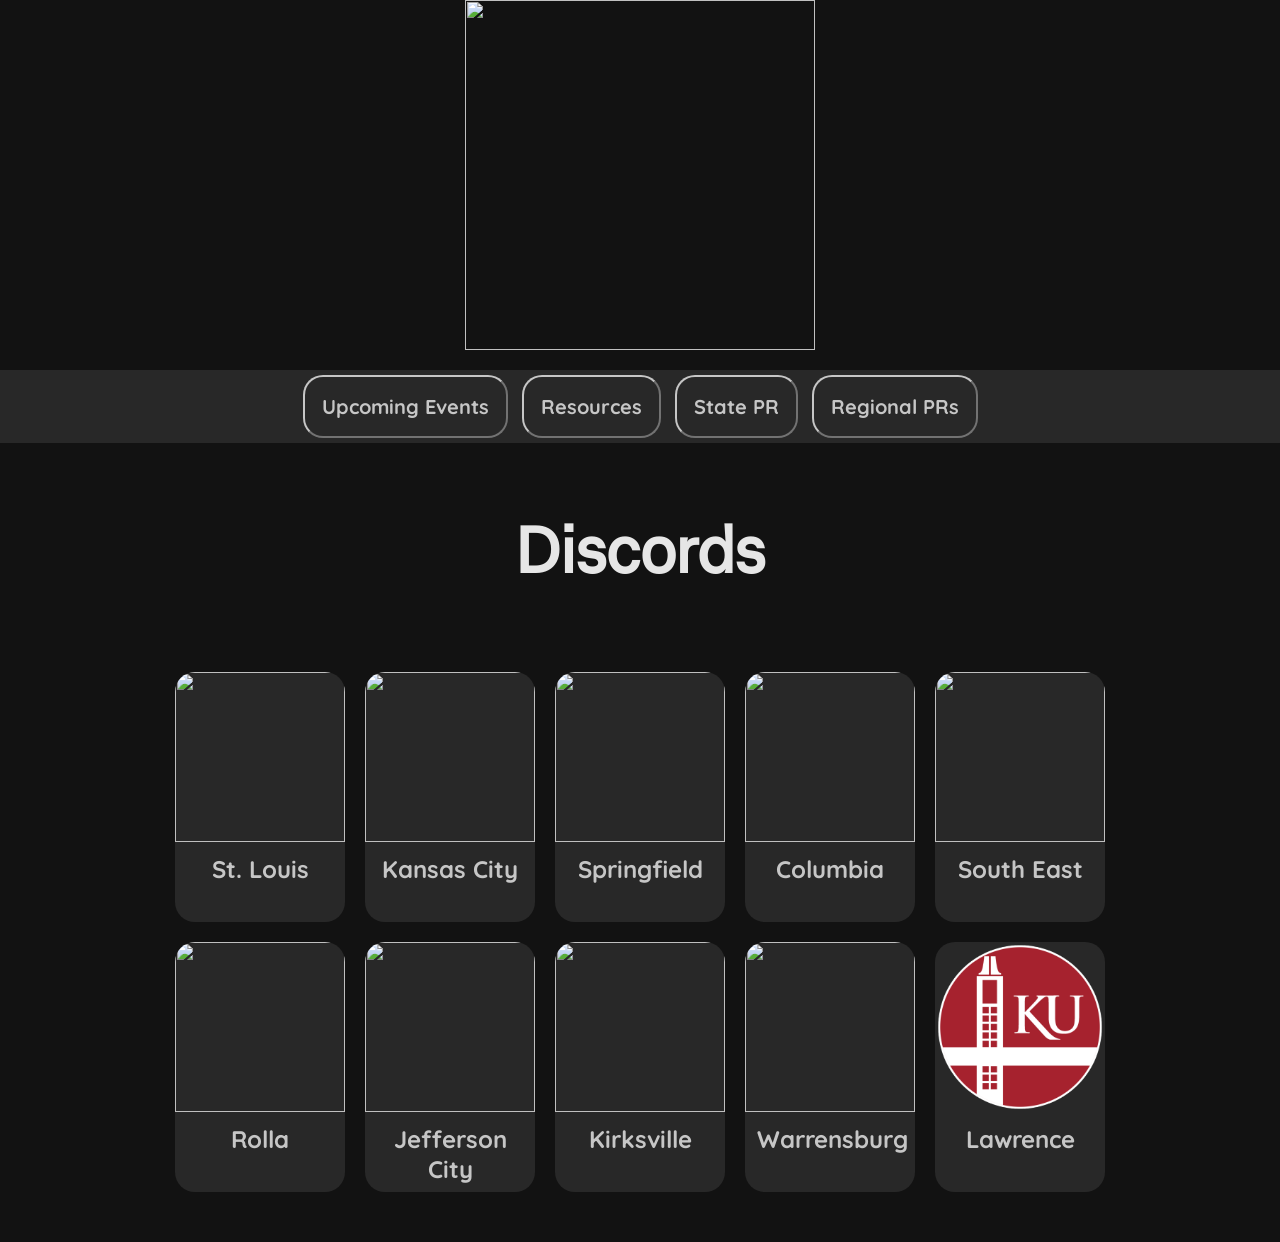
==== discords.html @ 2582d8bb "found my password" ====
<HTML>

<head>
<link rel="stylesheet" href="style.css">
<link rel='shortcut icon' type='image/x-icon' href='images/favicon.ico' />
<meta name="viewport" content="width=device-width, initial-scale=1.0">

<!-- HTML Meta Tags -->
<title>Regional Discords - MOSmash</title>
<meta name="description" content="Missouri Smash Ultimate Discords. Powered by [ON\OFF]">

<!-- Facebook Meta Tags -->
<meta property="og:url" content="https://mosmash.net/discords">
<meta property="og:type" content="website">
<meta property="og:title" content="Discords - MOSmash">
<meta property="og:description" content="Missouri Smash Ultimate Discords. Powered by [ON\OFF]">
<meta property="og:image" content="https://mosmash.net/images/linkpreview.png">

<!-- Twitter Meta Tags -->
<meta name="twitter:card" content="summary_large_image">
<meta property="twitter:url" content="https://mosmash.net/discords">
<meta name="twitter:title" content="Discords - MOSmash">
<meta name="twitter:description" content="Missouri Smash Ultimate Discords. Powered by [ON\OFF]">
<meta name="twitter:image" content="https://mosmash.net/images/linkpreview.png">

<link rel="preconnect" href="https://fonts.googleapis.com">
<link rel="preconnect" href="https://fonts.gstatic.com" crossorigin>
<link href="https://fonts.googleapis.com/css2?family=Quicksand:wght@300..700&display=swap" rel="stylesheet">
<link rel="preconnect" href="https://fonts.googleapis.com">
<link rel="preconnect" href="https://fonts.gstatic.com" crossorigin>
<link href="https://fonts.googleapis.com/css2?family=Liter&family=Quicksand:wght@300..700&display=swap" rel="stylesheet">
</head>
<body>

<center><a href="index.html"><image src="images/mosmashpng.png" width="350px"></a></center>

<div class="navbar">
<center>
<button class="navbutton" onclick="location.href='upcomingevents.html'"><h4>Upcoming Events</h4></button>
<button class="navbutton" onclick="location.href='resources.html'"><h4>Resources</h4></button>
<button class="navbutton" onclick="location.href='statepr.html'"><h4>State PR</h4></button>
<button class="navbutton" onclick="location.href='regionalpr.html'"><h4>Regional PRs</h4></button>
</center>
</div>

<center>
<h3>Discords</h3>
<div class="contain">


<a class="carda" a href="#" onClick="window.open('https://discord.com/invite/NxQqvPeEkW', '_blank')">
	<div class="cardc">
		<img src="images/servers/stl.webp" class="cardcimg">
		<h4>St. Louis</h4>
	</div>
</a>

<a class="carda" a href="#" onClick="window.open('https://discord.gg/yqk7MGFSef', '_blank')">
	<div class="cardc">
		<img src="images/servers/kc.webp" class="cardcimg">
		<h4>Kansas City</h4>
	</div>
</a>

<a class="carda" a href="#" onClick="window.open('https://discord.gg/EXgvXZ2Rbr', '_blank')">
	<div class="cardc">
		<img src="images/servers/sgf.webp" class="cardcimg">
		<h4>Springfield</h4>
	</div>
</a>

<a class="carda" a href="#" onClick="window.open('https://discord.gg/MHeWCx5gDP', '_blank')">
	<div class="cardc">
		<img src="images/servers/como.webp" class="cardcimg">
		<h4>Columbia</h4>
	</div>
</a>

<a class="carda" a href="#" onClick="window.open('https://discord.gg/yqFQQNxbMg', '_blank')">
	<div class="cardc">
		<img src="images/servers/semo.webp" class="cardcimg">
		<h4>South East</h4>
	</div>
</a>

<a class="carda" a href="#" onClick="window.open('https://discord.gg/bRBcMVChcb', '_blank')">
	<div class="cardc">
		<img src="images/servers/rolla.webp" class="cardcimg">
		<h4>Rolla</h4>
	</div>
</a>

<a class="carda" a href="#" onClick="window.open('https://discord.gg/rgtXbXt8aB', '_blank')">
	<div class="cardc">
		<img src="images/servers/jeff.webp" class="cardcimg">
		<h4>Jefferson City</h4>
	</div>
</a>

<a class="carda" a href="#" onClick="window.open('https://discord.gg/natEbRF', '_blank')">
	<div class="cardc">
		<img src="images/servers/truman.webp" class="cardcimg">
		<h4>Kirksville</h4>
	</div>
</a>

<a class="carda" a href="#" onClick="window.open('https://discord.gg/eM6xTZqzVM', '_blank')">
	<div class="cardc">
		<img src="images/servers/ucm.webp" class="cardcimg">
		<h4>Warrensburg</h4>
	</div>
</a>

<a class="carda" a href="#" onClick="window.open('https://discord.gg/G5PGsW22Vg', '_blank')">
	<div class="cardc">
		<img src="images/servers/ku.webp" class="cardcimg">
		<h4>Lawrence</h4>
	</div>
</a>



</div>
</center>
<br><br>

</body>
</HTML>
---- style.css ----
@import url('https://fonts.googleapis.com/css2?family=TASA+Explorer:wght@400..800&display=swap');

* {
  box-sizing: border-box;
  font-family:Quicksand;
}

:root {
/** Base colors */
--black: #000000;
--white: #e6e6e6;
--white2: #c6c6c6;

/** Theme primary colors */
--rose1: #e56b6f;
--rose2: #ea7c7e;
--rose3: #ef8d8d;
--rose4: #f39e9c;
--rose5: #f6aeac;
--rose6: #f9bebc;
--rose7: #fccfcd;
--rose8: #fedfdd;

/** Teal **/
--teal1: #51cfa2;
--teal2: #6ad5ac;
--teal3: #80dab6;
--teal4: #94e0c0;
--teal5: #a7e5ca;
--teal6: #b9ebd5;
--teal7: #cbf0df;

/** Theme surface colors */
--grey1: #121212;
--grey2: #282828;
--grey3: #3f3f3f;
--grey4: #575757;
--grey5: #717171;
--grey6: #8b8b8b;

/** Purple **/
--purple1: #6b51cf;
--purple: #a78ff7;

/** Success colors */
--success1: #22946e;
--success2: #47d5a6;
--success3: #9ae8ce;

/** Warning colors */
--warning1: #a87a2a;
--warning2: #d7ac61;
--warning3: #ecd7b2;

/** Danger colors */
--danger1: #9c2121;
--danger2: #d94a4a;
--danger3: #eb9e9e;

/** Info colors */
--info1: #21498a;
--info2: #4077d1;
--info3: #92b2e5;
}

@font-face {
	font-family: aBigDeal;
	src: url(/fonts/aBigDeal.ttf);
}
 @font-face {
	font-family: AltoneR;
	src: url(/fonts/AltoneR.ttf);
}

.Quicksand {
  font-family: "Quicksand", sans-serif;
  font-optical-sizing: auto;
  font-weight: 300;
  font-style: normal;
}


body {
	background: var(--grey1);
	margin:0px;
	height:fill;
}

h1 {
	color: var(--white);
	font-family: Quicksand;
	font-size: 7em;
}
h2 {
	color: var(--white);
	font-family: Quicksand;
	font-size:2.5em;
	margin: 30 0 -5 0
}

h3 {
	color: var(--white);
	font-family:Liter;
	font-size: 4em;

}

h4 {
	color: var(--white2);
	font-size: 1.5em;
	font-family: Quicksand;
	font-weight: bold;
	margin: 12px; 
}

h5 {
	color: var(--white);
	font-family: Liter;
	font-size:3em;
	margin: 10px;
}

p {
	color: var(--grey6);
	font-family: Arial, Sans-serif;
	margin: 12px;
}

.navbar {
	display:flex;
	width: 100%;
	background-color: var(--grey2);
	height: auto;
	justify-content: center;
	margin: 20 0 0 0
}

.navbutton {
	border-color: var(--white2);
	padding: 5px;
	border-radius: 20px;
	background-color: var(--grey2);
	transition: 0.3s;
	margin: 5px;
}
.navbutton h4 {
	color: var(--white2);
}
.navbutton:hover {
	background-color: var(--grey3);
	transition: 0.3s;
	border-color: var(--teal3);
	box-shadow: 0 4px 8px 0 rgba(0, 0, 0, 0.2), 0 6px 20px 0 rgba(0, 0, 0, 0.19);
}
.navbutton:hover h4 {
	color: var(--white);
}

.contain {
	display: flex;
	align-items: flex-start;
	justify-content: center;
	max-width: 80%;
	max-height: 100%;
	flex-wrap: wrap;
}

.contain2 {
	display: block;
	justify-content: center;
	max-width: 80%;
	max-height: 100%;
	flex-wrap: wrap;
	margin: 0 10% 0 10%;
}

.fpcontain {
	display: flex;
	justify-content: center;
	max-width: 80%;
	max-height: 1200px;
	flex-wrap: wrap;
}

.fpcontain2 {
	display: flex;
	justify-content: center;
	max-width: 80%;
	max-height: 3000px;
	flex-wrap: wrap;
}


.card {
	display: flex;
	justify-content: center;
	align-items: center;
	width: 350px;
	height: 200px;
	min-width: 350px;
	min-height: 200px;
	background-color: var(--grey2);
	margin: 20px;
	transition: 0.3s;
	border-radius: 20px;
	color: var(--white2);
	font-size: 2em;
	font-family: Arial, Sans-serif;
	font-weight: bold;
}
.card:hover {
	background-color: var(--grey3);
	transition: 0.3s;
	color: var(--teal3);
	box-shadow: 0 4px 8px 0 rgba(0, 0, 0, 0.2), 0 6px 20px 0 rgba(0, 0, 0, 0.19);
}
.card:visited {
	text-decoration: none;
}

.socials {
	margin: 20px;
	position: relative;
}

.carda {
	text-decoration:none;
}
.cardb {
	display: block;
	width: 250px;
	height: 350px;
	min-width: 250px;
	min-height: 300px;
	background-color: var(--grey2);
	margin: 20px;
	transition: 0.3s;
	border-radius: 20px;
	text-align: left;
}
.cardb:hover {
	background-color: var(--grey3);
	transition: 0.3s;
	box-shadow: 0 4px 8px 0 rgba(0, 0, 0, 0.2), 0 6px 20px 0 rgba(0, 0, 0, 0.19);
}
.cardb:hover h4 {
	color: var(--teal3);
	transition: 0.3s;
}
.cardb:hover p {
	color: var(--white);
	transition: 0.3s;
}
.cardbimg {
	height: 250px;
	min-height: 250px;
	width: 30%;
	min-width: 250px;
	border-radius: 20px 20px 0 0;
}
.cardbimg2 {
	height: 250px;
	min-height: 250px;
	width: 30%;
	min-width: 250px;
	border-radius: 20px 20px 0 0;
	box-shadow: 0px 0px 10px 7px #51cfa2FF, 0 20px 20px 0 rgba(0, 0, 0, 0.19);
}
.cardb2 {
	display: block;
	width: 30%;
	height: 350px;
	min-width: 250px;
	min-height: 300px;
	background-color: var(--grey2);
	margin: 20px;
	transition: 0.3s;
	border-radius: 20px;
	text-align: left;
}
.cardb2:hover {
	background-color: var(--grey3);
	transition: 0.3s;
	box-shadow: 0px 0px 10px 7px #51cfa2FF, 0 20px 20px 0 rgba(0, 0, 0, 0.19);
}
.cardb2:hover h4 {
	color: var(--teal3);
	transition: 0.3s;
}
.cardb2:hover p {
	color: var(--white);
	transition: 0.3s;
}

.cardc {
	display: block;
	width: 170px;
	height: 250px;
	min-width: 170px;
	min-height: 200px;
	background-color: var(--grey2);
	margin: 10px;
	transition: 0.3s;
	border-radius: 20px;
	text-align: center;
}
.cardc:hover {
	background-color: var(--grey3);
	transition: 0.3s;
	box-shadow: 0 4px 8px 0 rgba(0, 0, 0, 0.2), 0 6px 20px 0 rgba(0, 0, 0, 0.19);
}
.cardc:hover h4 {
	color: var(--teal3);
	transition: 0.3s;
}

.cardcimg {
	height: 170px;
	min-height: 170px;
	width: 170px;
	display:block;
	min-width: 170px;
	border-radius: 20px 20px 0 0;
}

.cardd {
	width: 400px;
	height: auto;
	background-color: var(--grey2);
	margin: 20px;
	border-radius: 20px;
	transition: 0.3s;
}
.cardd:hover {
 	background-color: var(--grey3);
	transition: 0.3s;
}
.cardd:hover h5 {
	color: var(--teal3);
	transition: 0.3s;
}
.cardd:hover h4 {
	color: var(--white);
	transition: 0.3s;
}
.carde {
	width: 300px;
	height: 70px;
	border-radius: 20px;
	background-color: var(--grey2);
	margin: -20px 0px 0px 0px;
	transition: 0.3s;
}
.carde h2 {
	padding: 10px 0px 0px 0px;
	transition: 0.3s;
}
.carde:hover {
	background-color: var(--grey3);
	transition: 0.3s;
	box-shadow: 0 4px 8px 0 rgba(0, 0, 0, 0.2), 0 6px 20px 0 rgba(0, 0, 0, 0.19);
}
.carde:hover h2 {
	color: var(--teal3);
	transition: 0.3s;
}

.pin {
	display: flex;
	margin: -2 0 0 10;
	float:left;
}


strong {
	color: var(--white2);
}

.left {
	justify-content: left;
	text-justify: left;
	padding: 0 5 5 5;
}

#multiplier {
	max-width: 700px;
	width: 80%;
}

.primg {
	display: block;
	max-width: 400px;
	width: 100%;
	height: auto;
	border-radius: 0px 0px 20px 20px;
}

#ruleset {
	max-width: 800px;
	width: 100%;
	margin: 20px;
}

.break {
  flex-basis: 100%;
  height: 1;
}

footer {
	display:inline;
	height: 50px;
}

.seo {
	color:#121212;
}
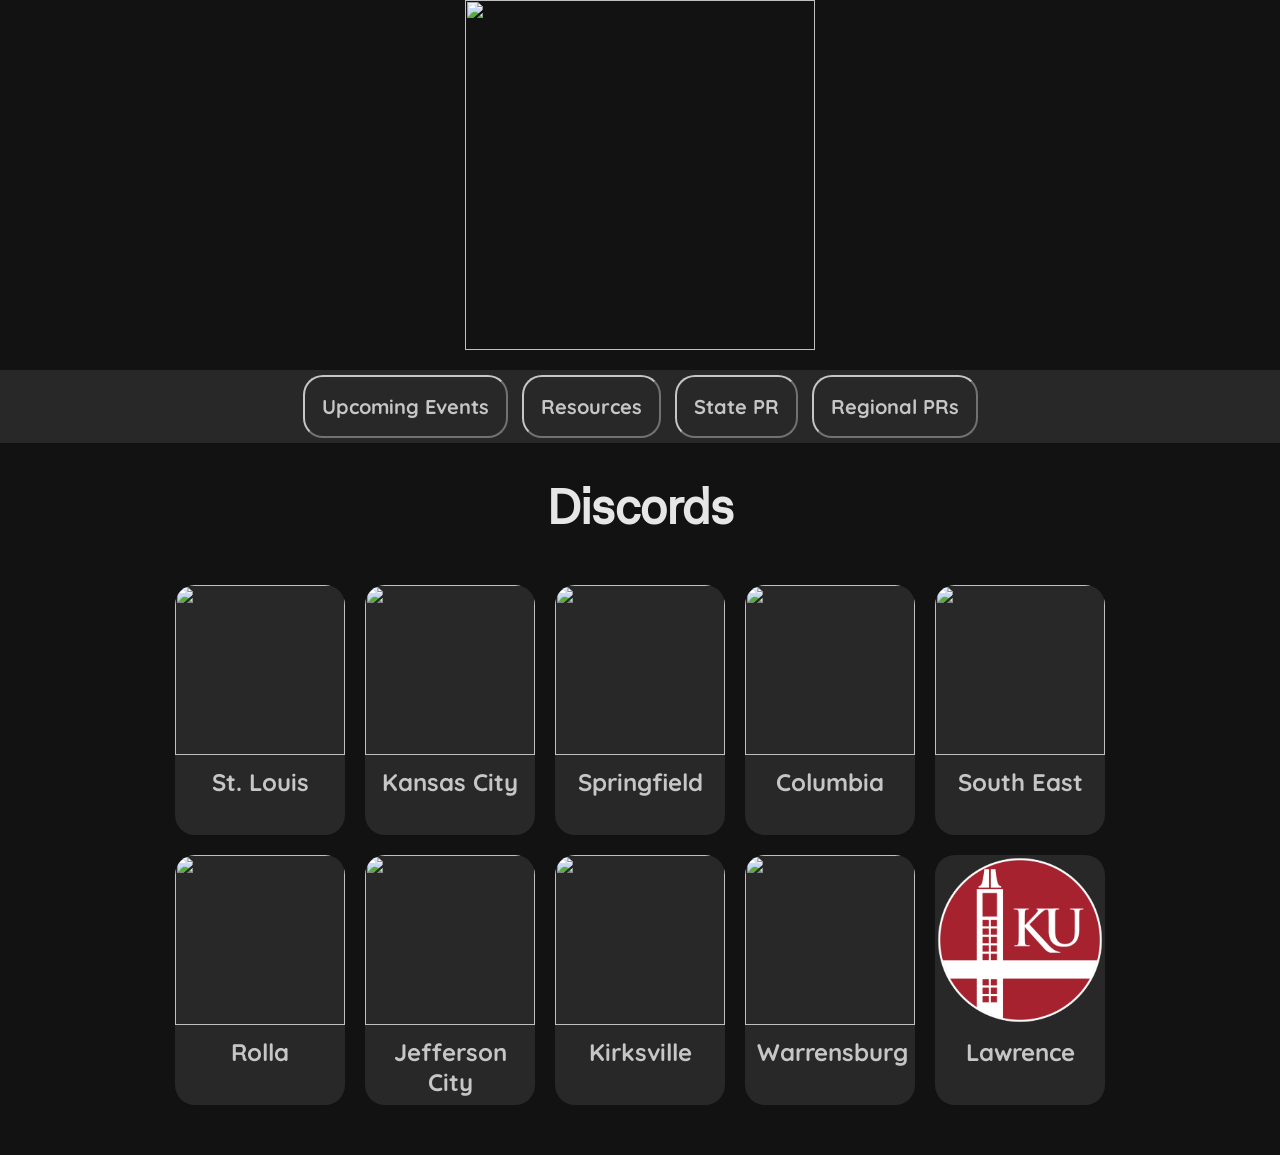
==== commit 8649fea1: "style updates" ====
--- a/discords.html
+++ b/discords.html
@@ -44,7 +44,7 @@
 </div>
 
 <center>
-<h3>Discords</h3>
+<h1>Discords</h1>
 <div class="contain">
 
 
--- a/style.css
+++ b/style.css
@@ -88,8 +88,8 @@
 
 h1 {
 	color: var(--white);
-	font-family: Quicksand;
-	font-size: 7em;
+	font-family: Liter;
+	font-size: 3em;
 }
 h2 {
 	color: var(--white);
@@ -100,8 +100,8 @@
 
 h3 {
 	color: var(--white);
-	font-family:Liter;
-	font-size: 4em;
+	font-family:Quicksand;
+	font-size: 2em;
 
 }
 
@@ -413,4 +413,76 @@
 
 .seo {
 	color:#121212;
+}
+
+
+
+#tournament-container {
+  display: grid;
+  grid-template-columns: repeat(auto-fill, minmax(100px, .3fr));
+  gap: 25px;
+  padding: 20px 0;
+  width: 90%;
+  margin-left: 5%;
+}
+
+.t-card {
+  background: var(--grey2);
+  border-radius: 12px;
+  overflow: hidden;
+  transition: transform 0.2s ease, box-shadow 0.2s ease;
+  text-decoration: none;
+  color: var(--grey6);
+  display: flex;
+  flex-direction: column;
+  height: 100%;
+  object-fit: cover;
+  text-decoration: none;
+}
+
+.t-card:hover {
+  transform: translateY(-5px);
+  box-shadow: 0 10px 20px rgba(0,0,0,0.1);
+}
+
+.t-banner {
+  width: 100%;
+  height: 160px;
+  object-fit: cover;
+  background-color: #f0f0f0;
+}
+
+.t-info {
+  padding: 15px;
+  flex-grow: 1;
+  display: flex;
+  flex-direction: column;
+}
+
+.t-name {
+  margin: 0 0 10px 0;
+  font-size: 1.15rem;
+  line-height: 1.4;
+  font-weight: 700;
+  color: white;
+  text-decoration: none;
+}
+
+.t-detail {
+  font-size: 0.9rem;
+  color: #666;
+  margin: 4px 0;
+  display: flex;
+  align-items: center;
+  gap: 8px;
+  text-decoration: none;
+}
+
+.t-entrants {
+  margin-top: auto;
+  padding-top: 10px;
+  font-weight: 600;
+  color: white;
+  font-size: 0.95rem;
+  text-decoration: none;
 }
